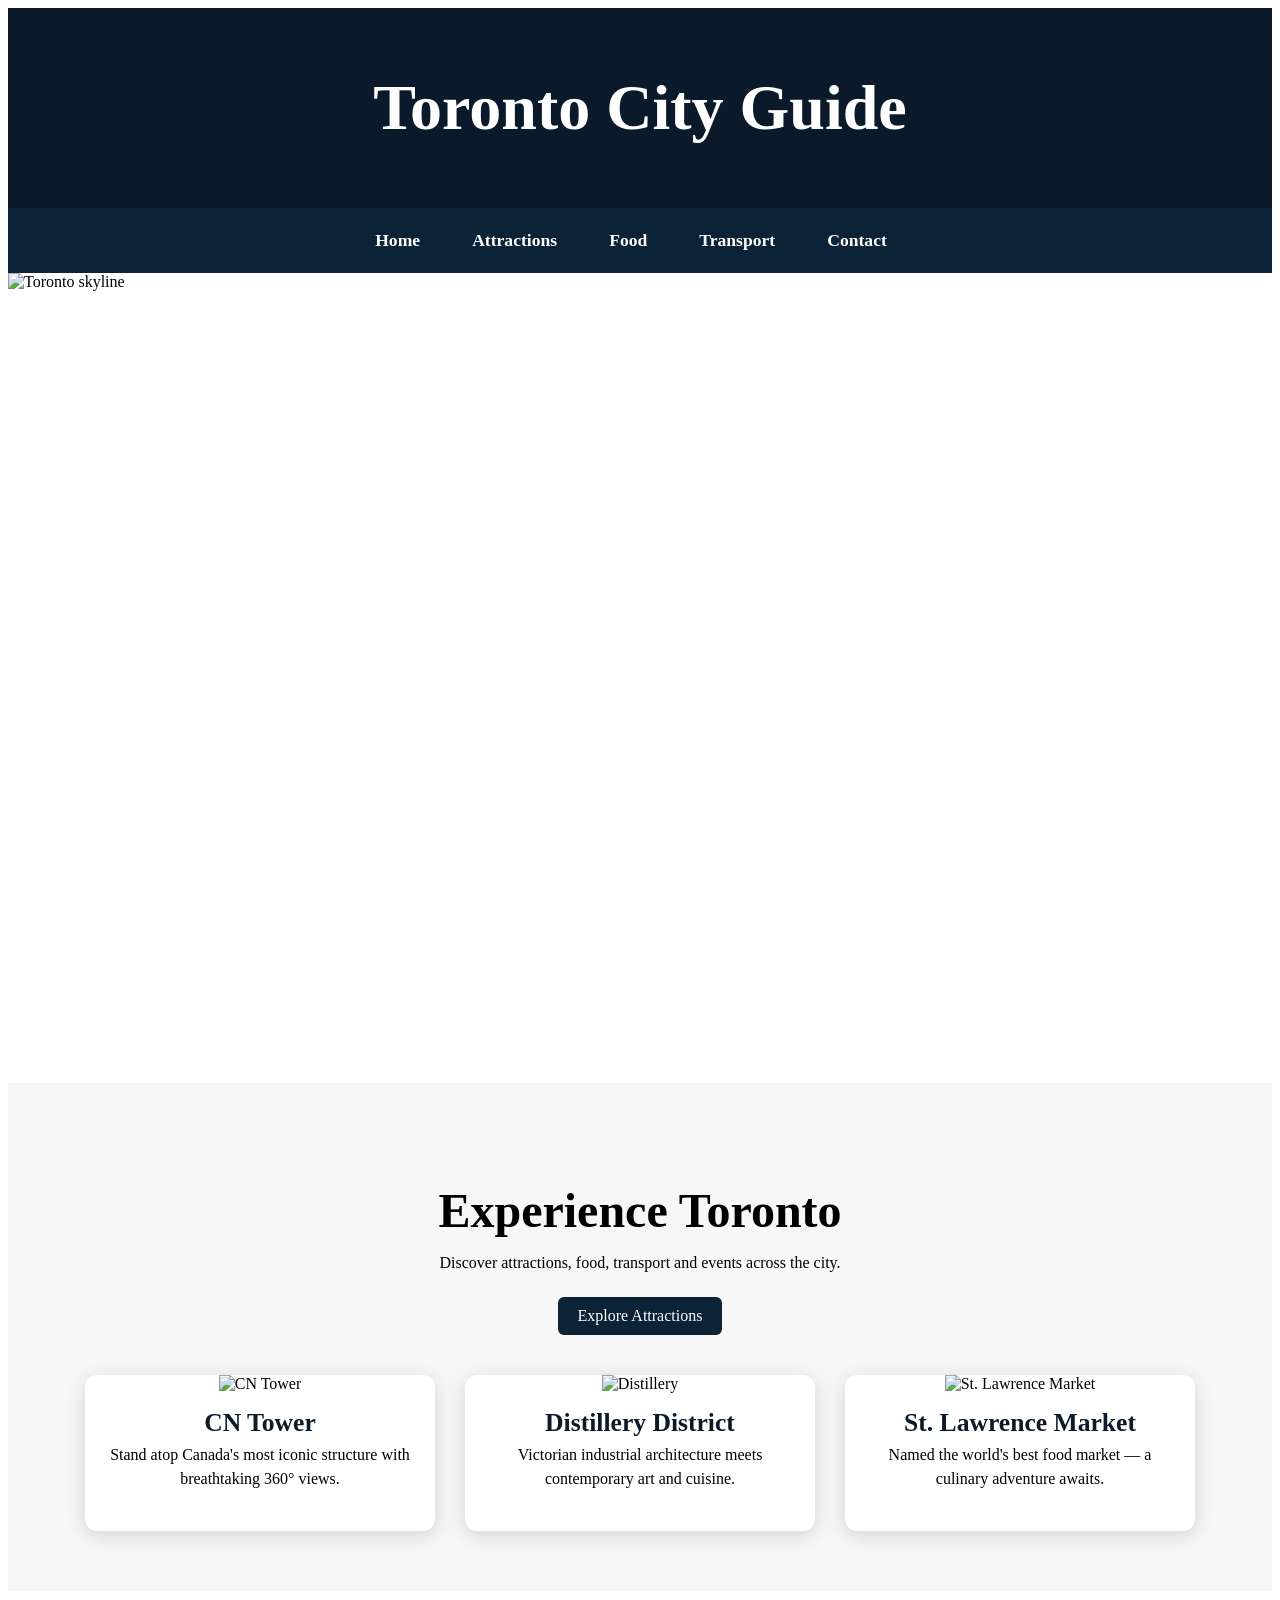
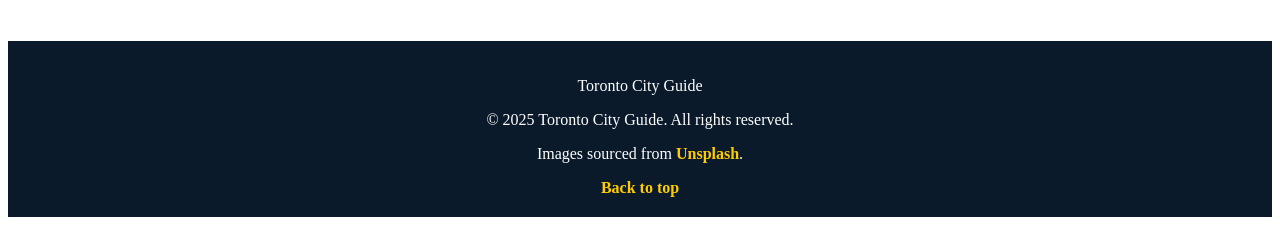
==== index.html @ cb55c859 "Add files via upload" ====
<!DOCTYPE html>
<html lang="en">
<head>
    <meta name="viewport" content="width=device-width, initial-scale=1.0">
    <meta charset="UTF-8">
	<link rel="stylesheet" href="style.css">
</head>

<body>

    <header>
        <h1>Toronto City Guide</h1>
    </header>

    <nav>
        <a href="index.html" class="active">Home</a>
        <a href="attractions.html">Attractions</a>
        <a href="food.html">Food</a>
        <a href="transport.html">Transport</a>
        <a href="contact.html">Contact</a>
    </nav>
	<img class="banner" src="images/toronto.jpg" alt="Toronto skyline">
	 
<section class="attraction-section">
    <h1>Experience Toronto</h1>
    <p>Discover attractions, food, transport and events across the city.</p>
    <a class="btn" href="attractions.html">Explore Attractions</a>

    <section class="attraction-cards">

        <div class="card">
            <img src="images/CNtower.jpg" alt="CN Tower">
            <h3>CN Tower</h3>
            <p>Stand atop Canada's most iconic structure with breathtaking 360° views.</p>
        </div>

        <div class="card">
            <img src="images/Distillery District.jpg" alt="Distillery">
            <h3>Distillery District</h3>
            <p>Victorian industrial architecture meets contemporary art and cuisine.</p>
        </div>

        <div class="card">
            <img src="images/St. Lawrence Market.jpg" alt="St. Lawrence Market">
            <h3>St. Lawrence Market</h3>
            <p>Named the world's best food market — a culinary adventure awaits.</p>
        </div>

    </section>
</section>


<footer>
    <p>Toronto City Guide</p>
    <p>© 2025 Toronto City Guide. All rights reserved.</p>
	 <p class="credits">
        Images sourced from 
        <a href="https://unsplash.com" target="_blank">Unsplash</a>.
    </p>
    <a href="#top">Back to top</a>
</footer>

</body>
</html>
---- style.css ----
/* Banner Image */
.banner {
    width: 100%;
    height: 90vh;
    object-fit: cover;
    display: block;
}

/* Header */
header {
    background-color: #0a1a2a;
    padding: 20px;
    color: white;
    text-align: center;
    font-size: 2rem;
    font-weight: bold;
}

/* ============================
   NAVIGATION BAR
============================ */
nav {
    background-color: #0c2237;
    padding: 12px;
    text-align: center;
    position: sticky;
    top: 0;
    z-index: 10;
}

nav a {
    color: white;
    text-decoration: none;
    margin-right: 18px;
    padding: 10px 15px;
    font-weight: bold;
    font-size: 1.1rem;
    display: inline-block;
    transition: 0.3s;
}

nav a:hover {
    background-color: #ffcc00;
    color: black;
}

/* ============================
   ATTRACTION SECTION
============================ */
.attraction-section {
    background-color: #f7f7f7; 
    padding: 60px 40px;
    text-align: center;
}

.attraction-section h1 {
    font-size: 3rem;
    margin-bottom: 10px;
}

.attraction-section p {
    margin-bottom: 15px;
}

/* Explore Button */
.btn {
    display: inline-block;
    margin-top: 10px;
    padding: 10px 20px;
    background-color: #0c2237;
    color: white;
    text-decoration: none;
    border-radius: 6px;
    transition: 0.3s;
}

.btn:hover {
    background-color: #ffcc00;
    color: black;
}

/* ============================
   ATTRACTION CARDS
============================ */
.attraction-cards {
    display: flex;
    justify-content: center;
    gap: 30px;
    margin-top: 40px;
}

.card {
    background: white;
    border-radius: 12px;
    width: 350px;
    padding-bottom: 20px;
    box-shadow: 0 4px 20px rgba(0,0,0,0.15);
    overflow: hidden;
    transition: 0.3s;
}

.card img {
    width: 100%;
    height: 240px;
    object-fit: cover;
    transition: transform 0.4s ease;
}

.card:hover img {
    transform: scale(1.05);
}

.card h3 {
    font-size: 1.6rem;
    margin: 15px 20px 5px;
    color: #0a1a2a;
}

.card p {
    margin: 0 20px 20px;
    line-height: 1.5;
}

/* ============================
   FOOTER
============================ */
footer {
    background-color: #0a1a2a;
    color: white;
    text-align: center;
    padding: 20px;
    margin-top: 50px;
}

footer a {
    color: #ffcc00;
    text-decoration: none;
    font-weight: bold;
}

footer a:hover {
    color: white;
    text-decoration: underline;
}

@media (max-width: 900px) {

    nav {
        flex-wrap: wrap;
        gap: 20px;
        padding: 15px 0;
    }

    nav a {
        font-size: 1.1rem;
        margin: 5px;
    }

    .attraction-cards {
        flex-direction: column;
        align-items: center;
    }

    .card {
        width: 90%;
    }

    .main-heading,
    .events-hero h1,
    .contact-hero h1 {
        font-size: 2.5rem !important;
    }
}

@media (max-width: 600px) {

    nav {
        gap: 10px;
    }

    nav a {
        font-size: 1rem;
    }

    .attraction-cards {
        flex-direction: column;
        align-items: center;
    }

    .card {
        width: 95%;
    }

    .events-hero,
    .contact-hero {
        padding: 50px 0;
    }
}
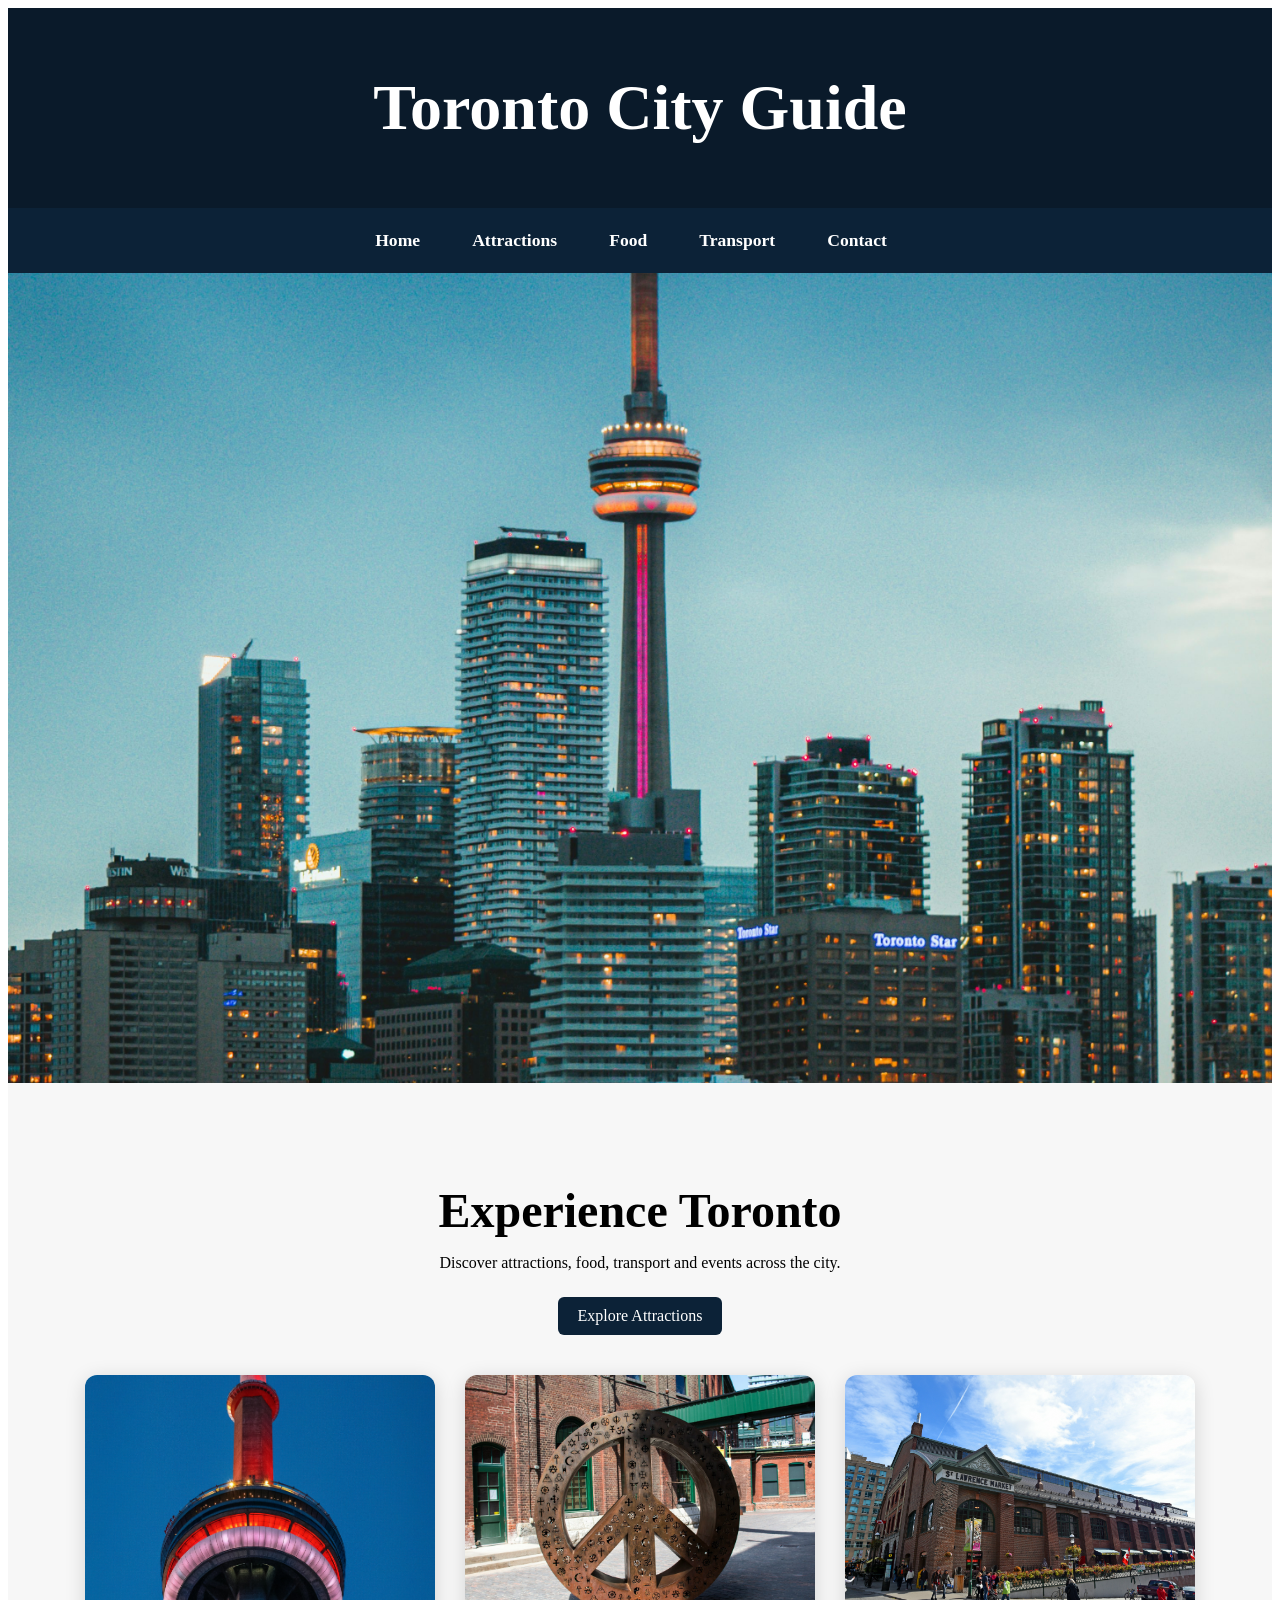
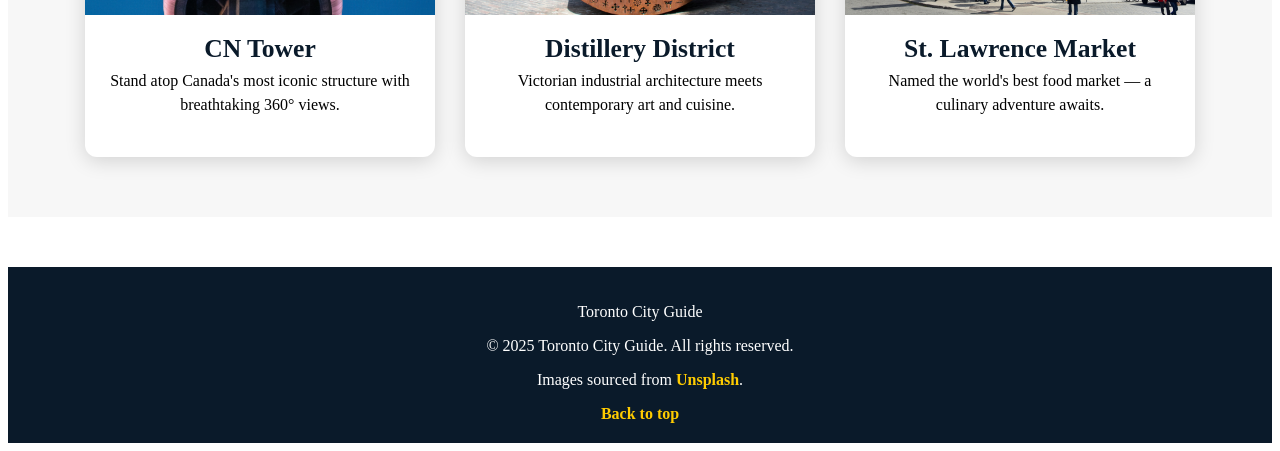
==== commit dcbeaeb7: "Fix image file name case in index.html Corrected the case of the image file name for consistency." ====
--- a/index.html
+++ b/index.html
@@ -19,7 +19,7 @@
         <a href="transport.html">Transport</a>
         <a href="contact.html">Contact</a>
     </nav>
-	<img class="banner" src="images/toronto.jpg" alt="Toronto skyline">
+	<img class="banner" src="images/Toronto.jpg" alt="Toronto skyline">
 	 
 <section class="attraction-section">
     <h1>Experience Toronto</h1>
